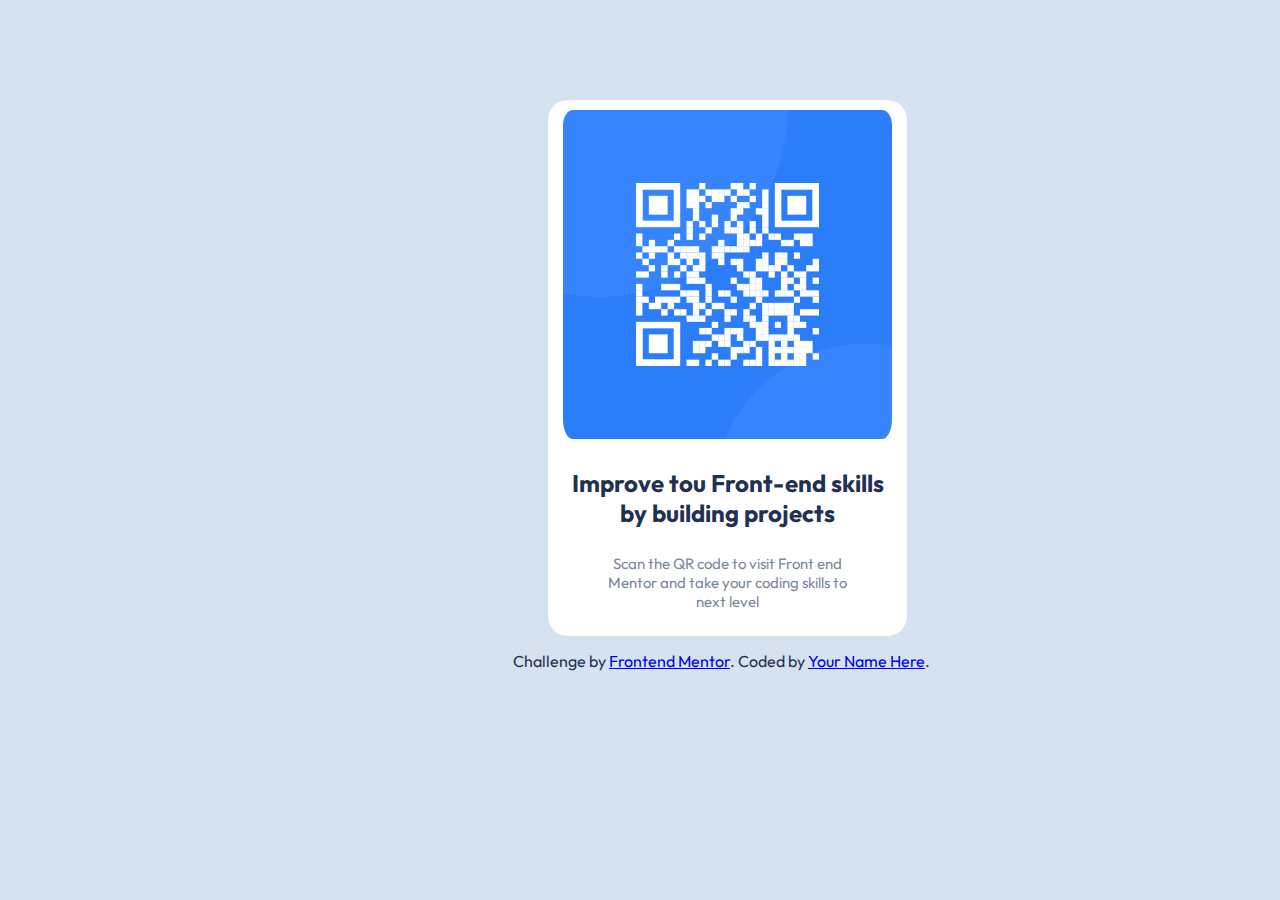
==== index.html @ 68aabc79 "Update index.html" ====
<!DOCTYPE html>
<html lang="en">
<head>
  <meta charset="UTF-8">
  <meta name="viewport" content="width=device-width, initial-scale=1.0"> <!-- displays site properly based on user's device -->

  <link rel="icon" type="image/png" sizes="32x32" href="./images/favicon-32x32.png">
  
  <title>Frontend Mentor | QR code component</title>

   <!-- Google Fonts -->
   <link href="https://fonts.googleapis.com/css2?family=Outfit:wght@400;700&display=swap" rel="stylesheet">

   <!--CSS Stylesheet-->
   <link rel="stylesheet" href="CSS/styles7.css">

</head>
<body>
  <main>
    <div class="main-frame">
      <img src="qr-code-component-main\images\image-qr-code.png" alt="Qr-code" >

      <h2>Improve tou Front-end skills by building projects</h2>

      <p>Scan the QR code to visit Front end Mentor and take your coding skills to next level</p>
    </div>
  </main>

  <footer>  
    <div class="attribution">
    Challenge by <a href="https://www.frontendmentor.io?ref=challenge" target="_blank" rel="noopener">Frontend Mentor</a>. 
    Coded by <a href="#">Your Name Here</a>.
    </div>
  </footer>
</body>
</html>
---- CSS/styles7.css ----
/* Rectangle 1 */
body{
  width: 1440px;
  background: #D6E2F0;
  font-family: 'Outfit';
}

/* Rectangle 2 */


.main-frame {
  width: 359px;
  background: #FFFFFF;
  border-radius: 20px;
  margin-left: 540px;
  padding-bottom: 10px;
  margin-top: 100px;
}

/* image-qr-code 1 */
img{
  width: 329px;
  height: 329px;
  background: url(image-qr-code.png);
  border-radius: 25px;
  padding: 10px 15px 5px 15px;
}

/* Improve your Front-end skills by building projects */

h2{
  width: 329px;
  height: 66px;
  font-weight: 700;
  font-size: 24px;
  line-height: 30px;
  text-align: center;
  color: #1F3251;
  margin-left: 15px;
}

/* Scan the QR code to visit the front end Mentor and take your coding skills to the next level */

p{
  width: 262px;
  height: 57px;
  font-weight: 400;
  font-size: 15px;
  line-height: 19px;
  text-align: center;
  color: #7B879D;
  margin-left: 48.5px;
  }

  footer{
    margin-left: 505px;
    margin-top: 15px;
    color: #1F3251;;
  }
  
/*Media Query*/

  @media screen and (max-width:375px) {
    .main-frame{
      margin-left: 8px;
    }
  }
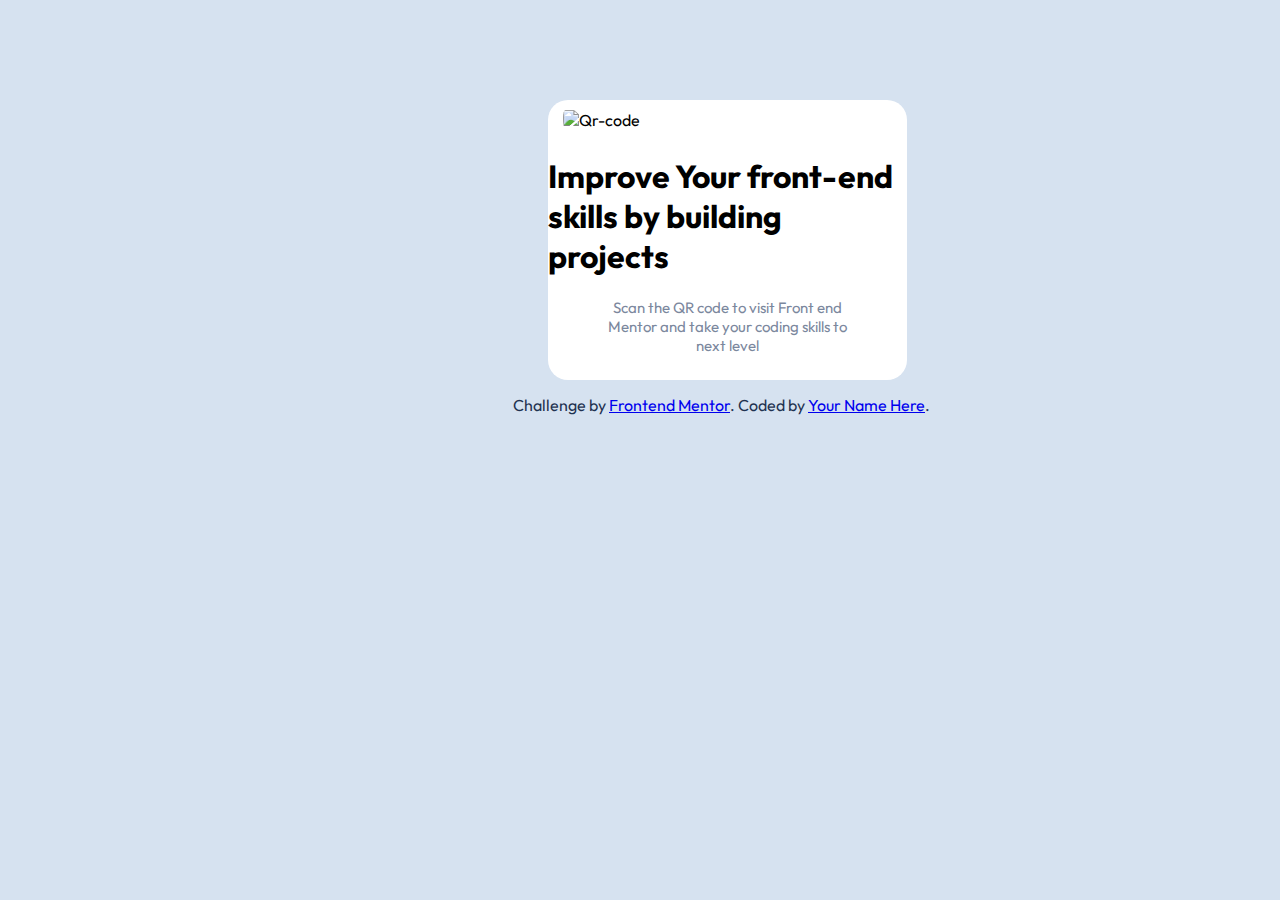
==== commit 26865faa: "Update index.html" ====
--- a/index.html
+++ b/index.html
@@ -12,15 +12,15 @@
    <link href="https://fonts.googleapis.com/css2?family=Outfit:wght@400;700&display=swap" rel="stylesheet">
 
    <!--CSS Stylesheet-->
-   <link rel="stylesheet" href="CSS/styles7.css">
+   <link rel="stylesheet" href="styles7.css">
 
 </head>
 <body>
   <main>
     <div class="main-frame">
-      <img src="qr-code-component-main\images\image-qr-code.png" alt="Qr-code" >
+      <img src="C:\Users\DELL\Desktop\programation\qr-code-component-main\qr-code-component-main\images\image-qr-code.png" alt="Qr-code" class="center"/>
 
-      <h2>Improve tou Front-end skills by building projects</h2>
+      <h1>Improve Your front-end skills by building projects</h1>
 
       <p>Scan the QR code to visit Front end Mentor and take your coding skills to next level</p>
     </div>
--- a/styles7.css
+++ b/styles7.css
@@ -0,0 +1,67 @@
+/* Rectangle 1 */
+body{
+  width: 1440px;
+  background: #D6E2F0;
+  font-family: 'Outfit';
+}
+
+/* Rectangle 2 */
+
+
+.main-frame{
+  width: 359px;
+  background: #FFFFFF;
+  border-radius: 20px;
+  margin-left: 540px;
+  padding-bottom: 10px;
+  margin-top: 100px;
+}
+
+/* image-qr-code 1 */
+img{
+  width: 329px;
+  height: 329px;
+  background: url(image-qr-code.png);
+  border-radius: 25px;
+  padding: 10px 15px 5px 15px;
+}
+
+/* Improve your Front-end skills by building projects */
+
+h2{
+  width: 329px;
+  height: 66px;
+  font-weight: 700;
+  font-size: 24px;
+  line-height: 30px;
+  text-align: center;
+  color: #1F3251;
+  margin-left: 15px;
+}
+
+/* Scan the QR code to visit the front end Mentor and take your coding skills to the next level */
+
+p{
+  width: 262px;
+  height: 57px;
+  font-weight: 400;
+  font-size: 15px;
+  line-height: 19px;
+  text-align: center;
+  color: #7B879D;
+  margin-left: 48.5px;
+  }
+
+  footer{
+    margin-left: 505px;
+    margin-top: 15px;
+    color: #1F3251;;
+  }
+  
+/*Media Query*/
+
+  @media screen and (max-width:375px) {
+    .main-frame{
+      margin-left: 8px;
+    }
+  }
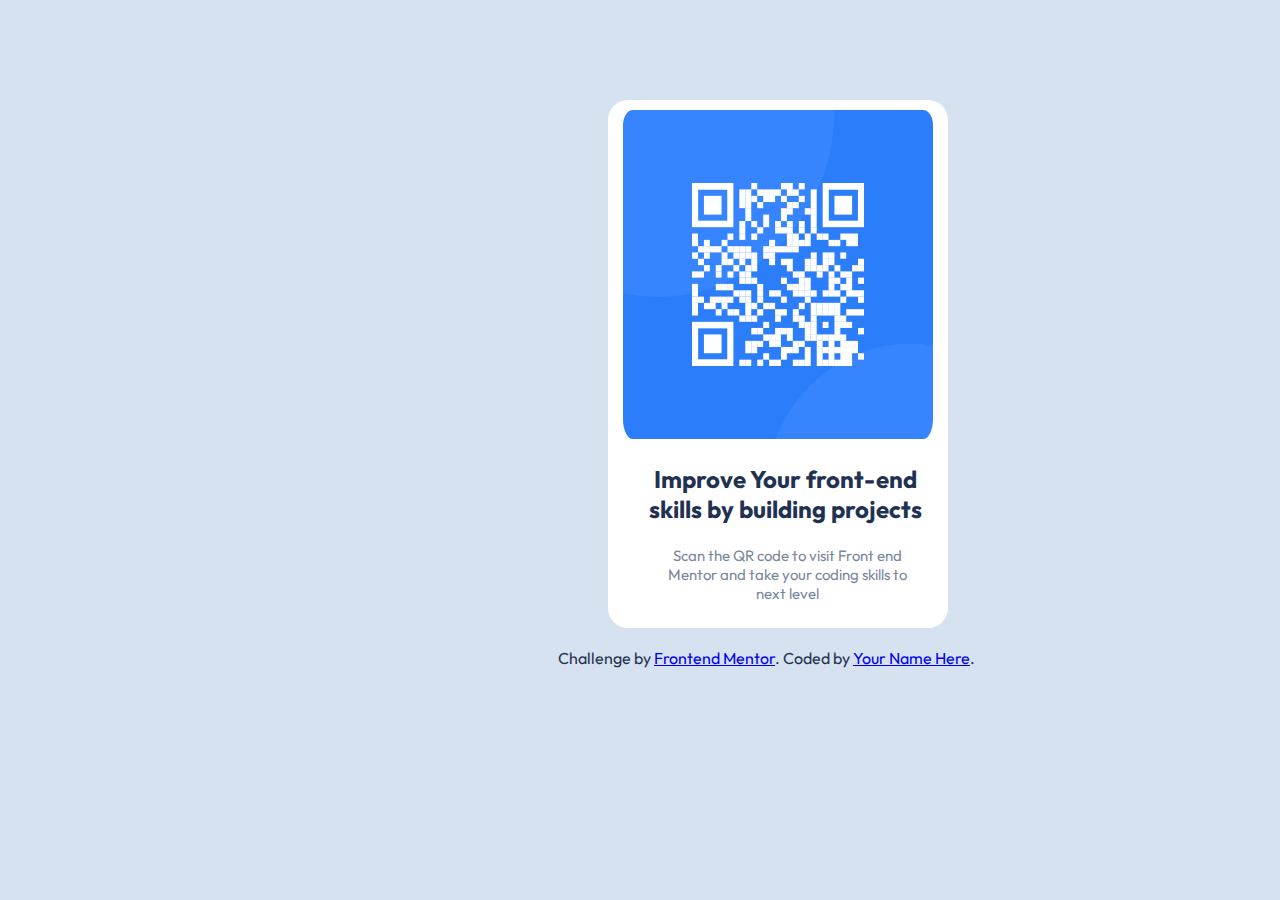
==== commit 057b4bac: "Update index.html" ====
--- a/index.html
+++ b/index.html
@@ -18,7 +18,7 @@
 <body>
   <main>
     <div class="main-frame">
-      <img src="C:\Users\DELL\Desktop\programation\qr-code-component-main\qr-code-component-main\images\image-qr-code.png" alt="Qr-code" class="center"/>
+      <img src="qr-code-component-main\images\image-qr-code.png" alt="Qr-code" class="center"/>
 
       <h1>Improve Your front-end skills by building projects</h1>
 
--- a/styles7.css
+++ b/styles7.css
@@ -9,17 +9,17 @@
 
 
 .main-frame{
-  width: 359px;
+  width: 340px;
   background: #FFFFFF;
   border-radius: 20px;
-  margin-left: 540px;
+  margin-left: 600px;
   padding-bottom: 10px;
   margin-top: 100px;
 }
 
 /* image-qr-code 1 */
 img{
-  width: 329px;
+  width: 310px;
   height: 329px;
   background: url(image-qr-code.png);
   border-radius: 25px;
@@ -28,15 +28,15 @@
 
 /* Improve your Front-end skills by building projects */
 
-h2{
-  width: 329px;
+h1{
+  width: 305px;
   height: 66px;
   font-weight: 700;
   font-size: 24px;
   line-height: 30px;
   text-align: center;
   color: #1F3251;
-  margin-left: 15px;
+  margin-left: 25px;
 }
 
 /* Scan the QR code to visit the front end Mentor and take your coding skills to the next level */
@@ -53,8 +53,8 @@
   }
 
   footer{
-    margin-left: 505px;
-    margin-top: 15px;
+    margin-left: 550px;
+    margin-top: 20px;
     color: #1F3251;;
   }
   
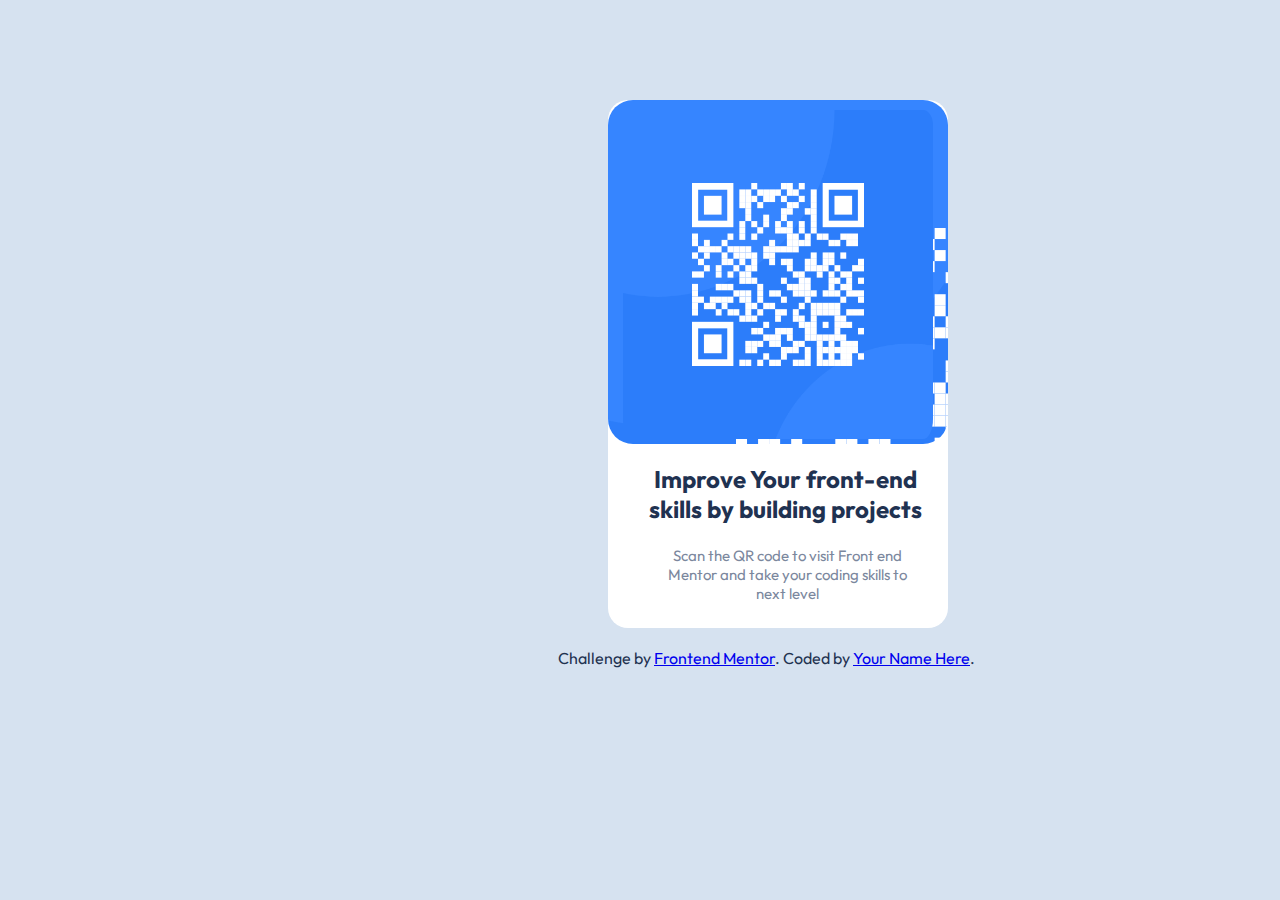
==== commit c50bc9fe: "Update index.html" ====
--- a/index.html
+++ b/index.html
@@ -18,7 +18,7 @@
 <body>
   <main>
     <div class="main-frame">
-      <img src="qr-code-component-main\images\image-qr-code.png" alt="Qr-code" class="center"/>
+      <img src="image-qr-code.png" alt="Qr-code" class="center"/>
 
       <h1>Improve Your front-end skills by building projects</h1>
 
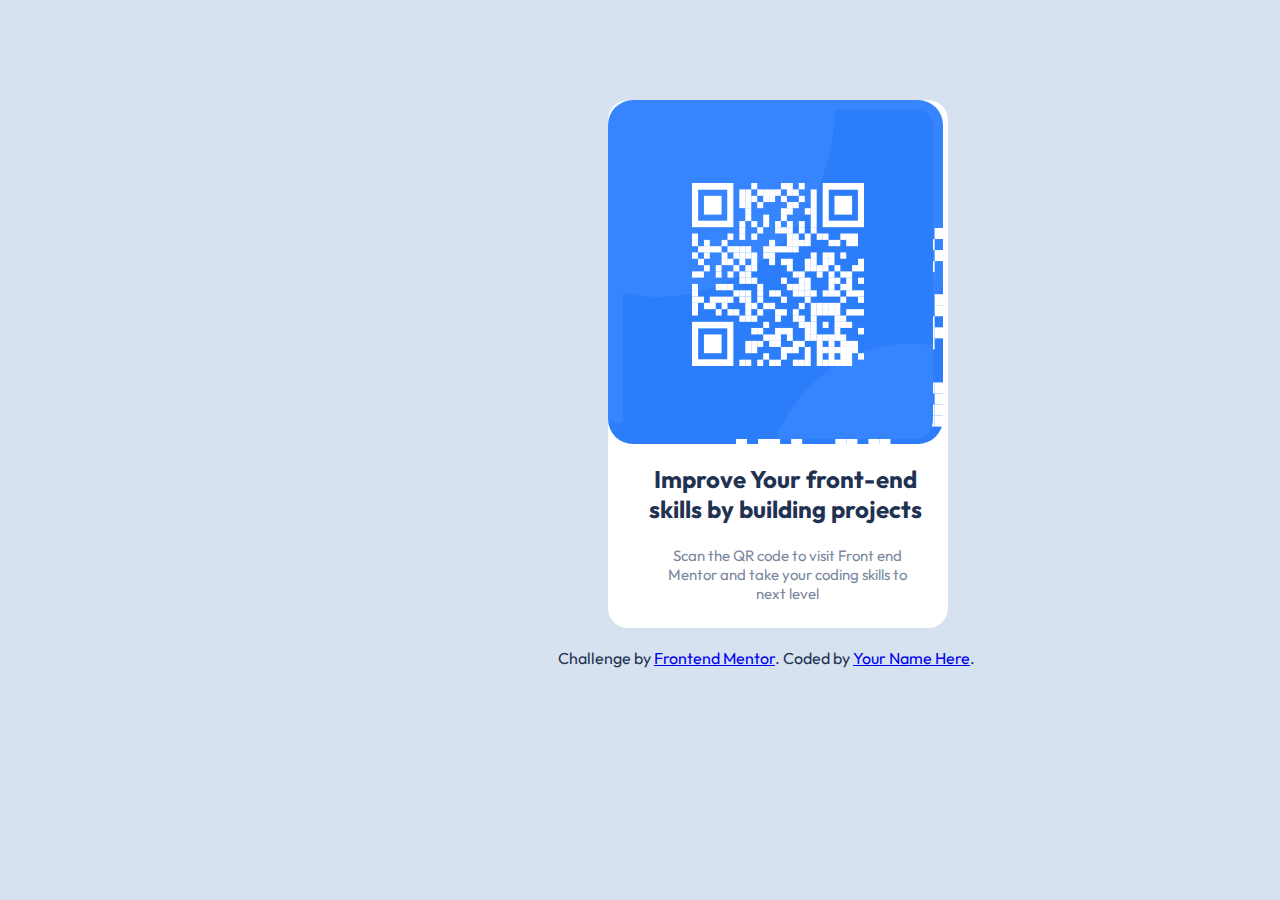
==== commit 4f653aff: "Update index.html" ====
--- a/index.html
+++ b/index.html
@@ -18,7 +18,7 @@
 <body>
   <main>
     <div class="main-frame">
-      <img src="image-qr-code.png" alt="Qr-code" class="center"/>
+      <img src="qr-code-component-main\images\image-qr-code.png" alt="Qr-code" class="center"/>
 
       <h1>Improve Your front-end skills by building projects</h1>
 
--- a/styles7.css
+++ b/styles7.css
@@ -23,7 +23,7 @@
   height: 329px;
   background: url(image-qr-code.png);
   border-radius: 25px;
-  padding: 10px 15px 5px 15px;
+  padding: 10px 10px 5px 15px;
 }
 
 /* Improve your Front-end skills by building projects */
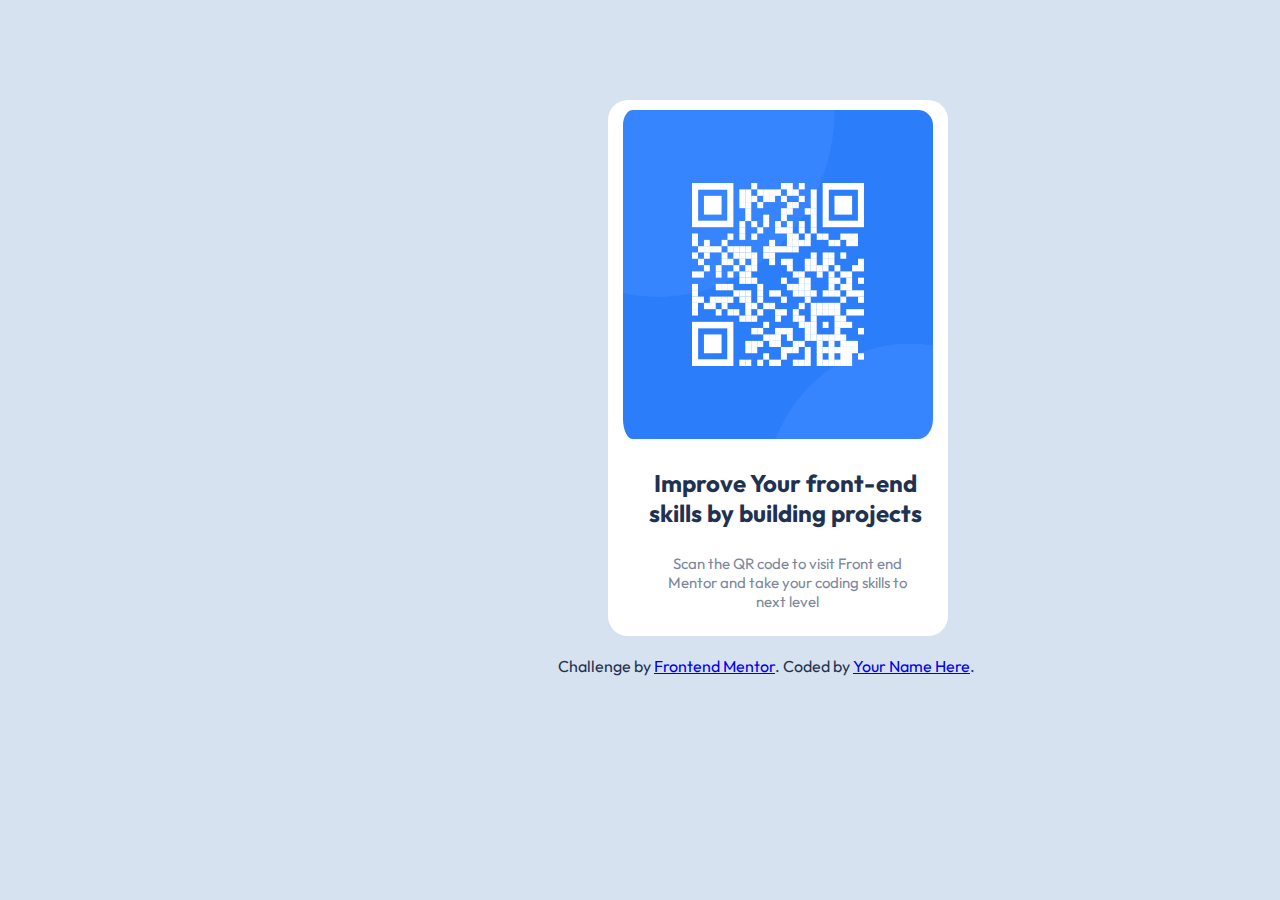
==== commit 63c3497d: "Update index.html" ====
--- a/index.html
+++ b/index.html
@@ -17,10 +17,11 @@
 </head>
 <body>
   <main>
+    <h1 class="sr-only">QR Card Component</h1>
     <div class="main-frame">
       <img src="qr-code-component-main\images\image-qr-code.png" alt="Qr-code" class="center"/>
 
-      <h1>Improve Your front-end skills by building projects</h1>
+      <h2>Improve Your front-end skills by building projects</h2>
 
       <p>Scan the QR code to visit Front end Mentor and take your coding skills to next level</p>
     </div>
--- a/styles7.css
+++ b/styles7.css
@@ -28,7 +28,7 @@
 
 /* Improve your Front-end skills by building projects */
 
-h1{
+h2{
   width: 305px;
   height: 66px;
   font-weight: 700;
@@ -57,7 +57,20 @@
     margin-top: 20px;
     color: #1F3251;;
   }
-  
+
+  /* Hiding class, making content visible only to screen readers but not visually */
+/* "sr" meaning "screen-reader" */
+
+.sr-only:not(:focus):not(:active) {
+  clip: rect(0 0 0 0); 
+  clip-path: inset(50%);
+  height: 1px;
+  overflow: hidden;
+  position: absolute;
+  white-space: nowrap; 
+  width: 1px;
+}
+
 /*Media Query*/
 
   @media screen and (max-width:375px) {
